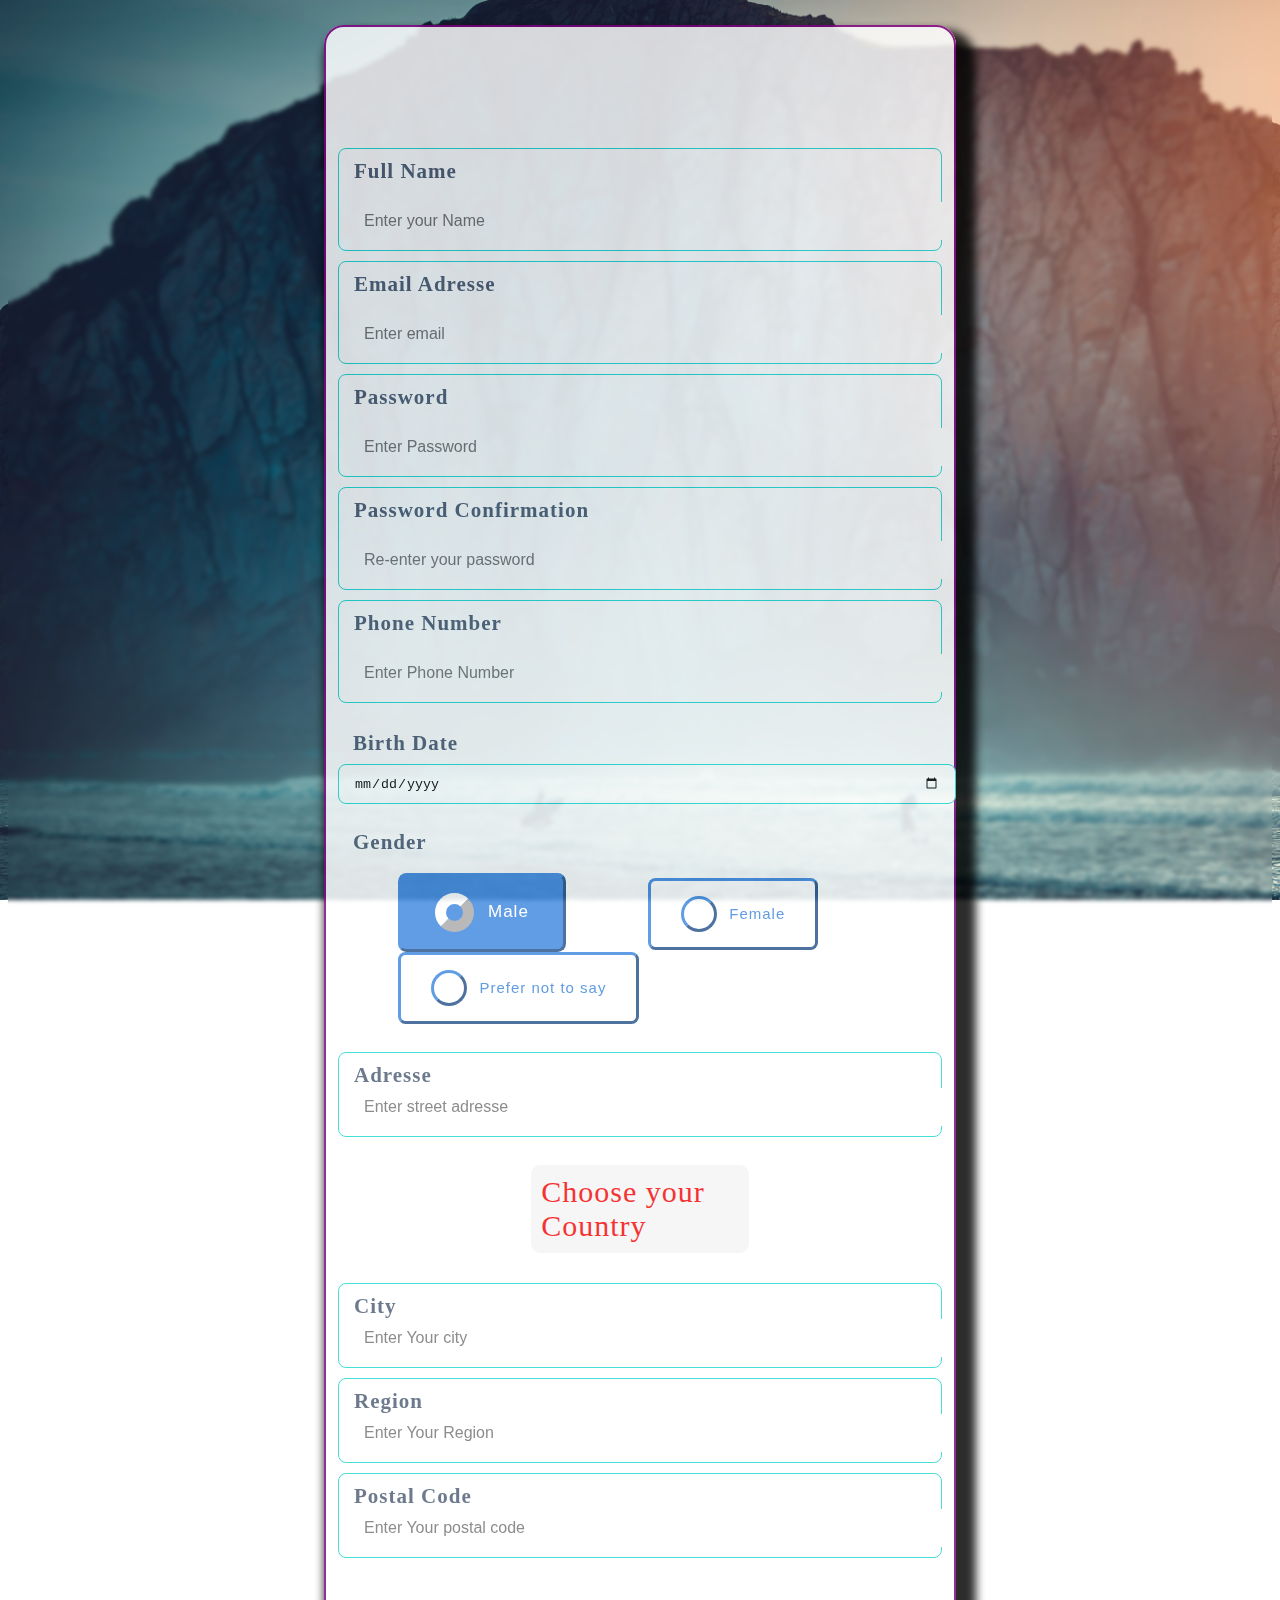
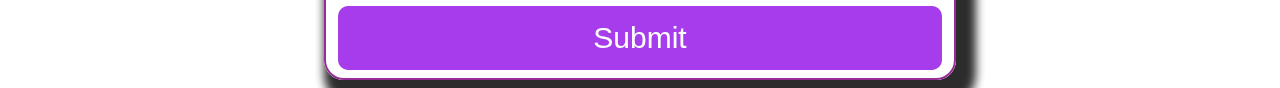
==== index.html @ 23b8f0a1 "Add files via upload" ====
<!DOCTYPE html>
<html lang="en">
<head>
    <link rel="stylesheet" href="css.css">
    <link rel="icon" type="image/x-icon" href="online-registration.ico">
    <meta charset="UTF-8">
    <script src="controle.js"></script>
    <meta name="viewport" content="width=device-width, initial-scale=1.0">
    <title>Registration</title>
</head>
<body class="background-shapes">
    <fieldset>
        <form method="post">
            <div id="f">
            <h1>Registration form</h1>
            <p>
            
            <div class ="container">
                <div class="form-group">
                <label for="Full Name">Full Name</label>
                <br><input type="text" placeholder="Enter your Name">
            </div></div>

            <div class="container">
                <div class="form-group">
                <label for="emailAdrsse">Email Adresse</label>
                <br><input type="text" placeholder="Enter email">
            </div></div>
            <div class="container">
                <div class="form-group">
                <label for="pass">Password</label>
                <br><input type="password" placeholder="Enter Password">
            </div></div>
            <div class="container">
                <div class="form-group">
                <label for="pasconf">Password Confirmation</label>
                <br><input type="password" placeholder="Re-enter your password">
            </div></div>

            <div class= "P_B">
                <div class="container">
                    <div class="form-group">
                <label for="phone Number">Phone Number</label>&emsp;
                <br><input type="number" id="phone" placeholder="Enter Phone Number"> </div></div>
                <br><label id="b">Birth Date</label>
                <input type="date" class="date">
            </div>
            <br>
                
            <label class="g">Gender</label>
            <div class="radiol">
            <br> 
            <input type="radio" id="male" name="gender" checked="checked">
            <label class="r" for="male">Male</label>&emsp;
            
            <input type="radio" id="female" name="gender">
            <label class="r" for="female">Female</label>&emsp;
            
            <input type="radio" id="prefer-not-say" name="gender">
            <label class="r" for="prefer-not-say">Prefer not to say</label>                
            </div>
            </div>
            <br>
                <div class="container">
                    <div class="form-group">
                    <label>Adresse</label>
                    <input type="text" placeholder="Enter street adresse">
                </div></div>
                <br>
                <div class="dropdown">
                    <div class="drop-select">
                        <span class="select">Choose your Country</span>
                        <i class="fa fa-caret-down icon"></i>
                    </div>
                    <div class="drop-list">
                        <div class="drop-list__item" data-value="Tunisia">Tunisia</div>
                        <div class="drop-list__item" data-value="Algerie">Algeria</div>
                        <div class="drop-list__item" data-value="Palestine">Palestine</div>
                        <div class="drop-list__item" data-value="Egypt">Egypt</div>
                        <div class="drop-list__item" data-value="Morocco">Morocco</div>
                        <div class="drop-list__item" data-value="France">France</div>
                        <div class="drop-list__item" data-value="Spain">Spain</div>
                        <div class="drop-list__item" data-value="USA">United States of America</div>
                    </div>
                </div>
                <div class="container">
                    <div class="form-group">
                    <label>City</label>
                    <input type="text" placeholder="Enter Your city">
                </div></div>
                
                <div class="container">
                    <div class="form-group">
                    <label>Region</label>
                    <input type="text" placeholder="Enter Your Region">
                </div></div>
                <div class="container">
                    <div class="form-group">
                    <label>Postal Code</label>
                    <input type="number" placeholder="Enter Your postal code">
                </div></div>
        
                </div>
                <br>
                <center>
                <button class="btn">Submit</button></center>
            </div>
        </form>
    </fieldset>
</body>
</html>
---- css.css ----
body{
    background-image: url("tra-tran-ZvVhWYA-hXA-unsplash.jpg");
    background-size: cover;
    background-repeat: no-repeat;
    background-attachment: fixed;
    backdrop-filter: blur(2px);
    
}
h1{
    text-align: center;
    background: url("giphy.gif"); 
    background-size: cover;
    background-repeat: repeat;
    -webkit-text-fill-color:transparent;
    -webkit-background-clip: text;
    text-transform: uppercase;
    font-size: 46px;
    font-family: 'Lucida Sans', 'Lucida Sans Regular', 'Lucida Grande', 'Lucida Sans Unicode', Geneva, Verdana, sans-serif;
}
label{
    font-size: 21px;
    font-family: 'Times New Roman', Times, serif;
    color:#4f5f76;
}
fieldset{
    background-color: #ffffff;
    border-radius: 20px;
    border-style: outset;
    width: 50%;
    margin-top: 2%;
    border: 2px solid purple;
    height: 70%;
    margin-left: 25%;
    box-sizing: border-box;
    padding-bottom: 4px;
    box-shadow: 10px 15px 10px 10px;
    opacity: 83%;
    letter-spacing: 1px;
    
}

.form-group {
    border: 1px solid #21d9d3; 
    border-radius: 8px; 
    padding: 10px 15px; 
    margin: 10px 0; 
    background-color: #fff; 
  }

  .form-group label {
    display: block;
    font-weight: bold;  
   
  }

  .form-group input {
    width: 100%; 
    border: none; 
    outline: none; 
    padding: 10px; 
    font-size: 16px; 
    box-shadow: none; 
  }
#b{
    display: block;
    font-weight: bold; 
    padding-left:15px ;
}
input[type="date"]{
    width: 97%;
    border: 1px solid #21d9d3; 
    border-radius: 8px; 
    padding: 10px 15px; 
    margin: 8px 0; 
    background-color: #fff; 
}
.g{
    display: block;
    font-weight: bold; 
    padding-left:15px ;
}

input[type="radio"]{
    display: none;
}
.r{
    margin-left: 10%;
    color: #4189e0;
    font-family: 'Lucida Sans', 'Lucida Sans Regular', 'Lucida Grande', 'Lucida Sans Unicode', Geneva, Verdana, sans-serif;
    cursor: pointer;
    display: inline-flex;
    gap: 0.8em;
    border:3px outset  #4189e0;
    padding: 1em 2em;
    border-radius: 0.5em;
    align-items: center;
    font-size: 15px;
}
.r:before{
    content: "";
    height: 2em;
    width: 2em;
    border:3px outset #4189e0;
    border-radius: 90%;
}
input[type="radio"]:checked + .r:before{
    height: 1em;
    width: 1em;
    border: 0.65em outset #ffffff;
    background-color: #4189e0;
}
input[type="radio"]:checked + .r{
    background-color: #4189e0;
    color: #ffffff;
    font-size: 17px;

}
.dropdown {
    width: 36%;
    position: relative;
    z-index: 10;
    margin-left:32% ;
    
}

.dropdown:hover .drop-list {
    opacity: 1;
    visibility: visible;
    text-align: center;
}

.drop-select {
    padding: 10px;
    margin-bottom: 30px;
    border-radius: 9px;
    background-color: #51d0de;
    color: #f30808;
    display: flex;
    align-items: center;
    justify-content: space-between;
    font-size: 30px;
    cursor: pointer;
    position: relative;
    z-index: 20;
    background-color: whitesmoke;
}

.drop-list {
    border-radius: 4px;
    background-color: white;
    position: absolute;

    top: 110%;
    text-align: center;
    left: 0;
    right: 0;
    text-align: center;
    opacity: 0;
    visibility: hidden;
    transition: opacity 0.2s linear, visibility 0.2s linear;
    z-index: 15;
}

.drop-list__item {
    text-align: center;
    font-size: 30px;
    cursor: pointer;
}

.drop-list__item:hover {
    background-color: #f0f0f0;
    text-align: center;
}

.btn {
    padding: 15px 40px;
    border: none;
    outline: none;
    color: #FFF;
    font-size: 30px;
    width: 100%;
    cursor: pointer;
    position: relative;
    z-index: 0;
    margin-bottom: 4px;
    border-radius: 12px;
    background-color: #4CAF50; /* Green background */
    margin-top: 20px; /* Space above button */
}

/* Glow effect */
.btn::after {
    content: "";
    z-index: -1;
    position: absolute;
    width: 100%;
    height: 100%;
    background-color: #9414e9;
    left: 0;
    top: 0;
    border-radius: 10px;
}

/* Glowing border effect */
.btn::before {
    content: "";
    background: linear-gradient(
        45deg,
        #FF0000, #FF7300, #FFFB00, #48FF00,
        #00FFD5, #002BFF, #FF00C8, #FF0000
    );
    position: absolute;
    top: -2px;
    left: -2px;
    background-size: 600%;
    z-index: -1;
    width: calc(100% + 4px);
    height: calc(100% + 4px);
    filter: blur(8px);
    animation: glowing 20s linear infinite;
    transition: opacity 0.3s ease-in-out;
    border-radius: 10px;
    opacity: 0;
}

@keyframes glowing {
    0% { background-position: 0 0; }
    50% { background-position: 400% 0; }
    100% { background-position: 0 0; }
}

.btn:hover::before {
    opacity: 1;
}

.btn:active::after {
    background: transparent;
}

.btn:active {
    color: #9414e9;
    font-weight: bold;
}
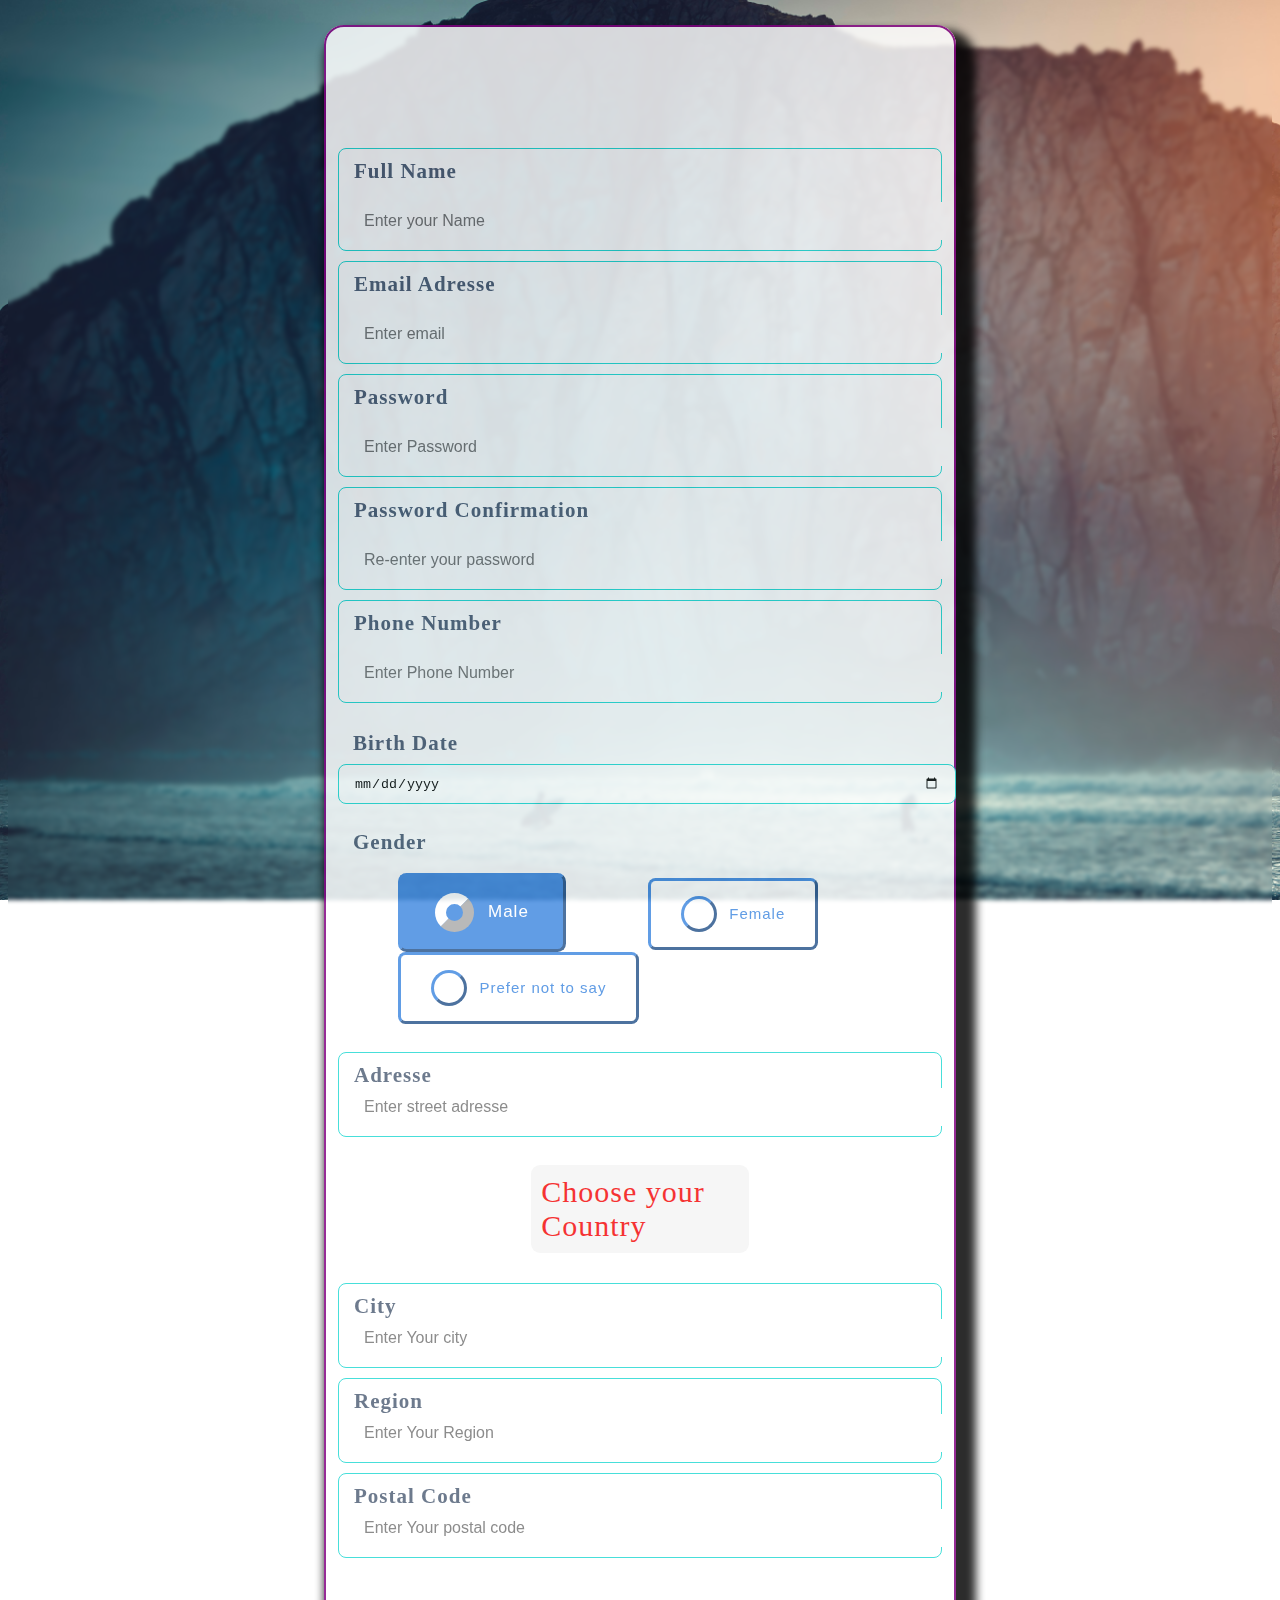
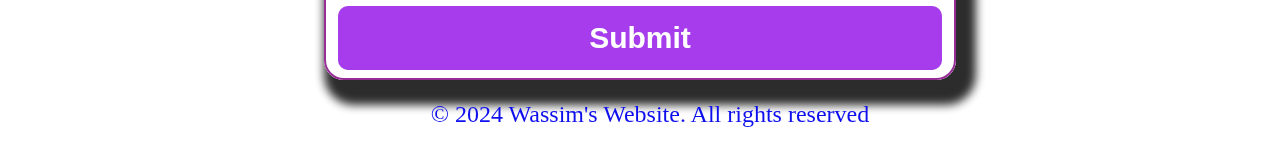
==== commit ffae41b7: "Add files via upload" ====
--- a/index.html
+++ b/index.html
@@ -3,6 +3,7 @@
 <head>
     <link rel="stylesheet" href="css.css">
     <link rel="icon" type="image/x-icon" href="online-registration.ico">
+    
     <meta charset="UTF-8">
     <script src="controle.js"></script>
     <meta name="viewport" content="width=device-width, initial-scale=1.0">
@@ -103,9 +104,18 @@
                 </div>
                 <br>
                 <center>
-                <button class="btn">Submit</button></center>
+                <button class="btn"><a href="login.html">Submit</button></a></center>
             </div>
         </form>
     </fieldset>
+    <pre>
+
+
+    </pre>
+    <footer>
+        <div class="footer-content">
+            <p>&copy; 2024 Wassim's Website. All rights reserved</p>
+        </div>
+    </footer>
 </body>
 </html>
--- a/css.css
+++ b/css.css
@@ -240,4 +240,25 @@
 .btn:active {
     color: #9414e9;
     font-weight: bold;
+}
+a{
+    text-decoration: none;
+    color: #ffffff;
+    font-weight: bold;
+    font-family: 'Franklin Gothic Medium', 'Arial Narrow', Arial, sans-serif;
+}
+footer {
+    text-align: center;
+    padding: 10px;
+    background-color: transparent;
+    position: fixed;
+    bottom: 0;
+    width: 100%;
+    font-size: 24px;
+    color: #0e0fed;
+
+}
+
+.footer-content p {
+    margin: 0;
 }